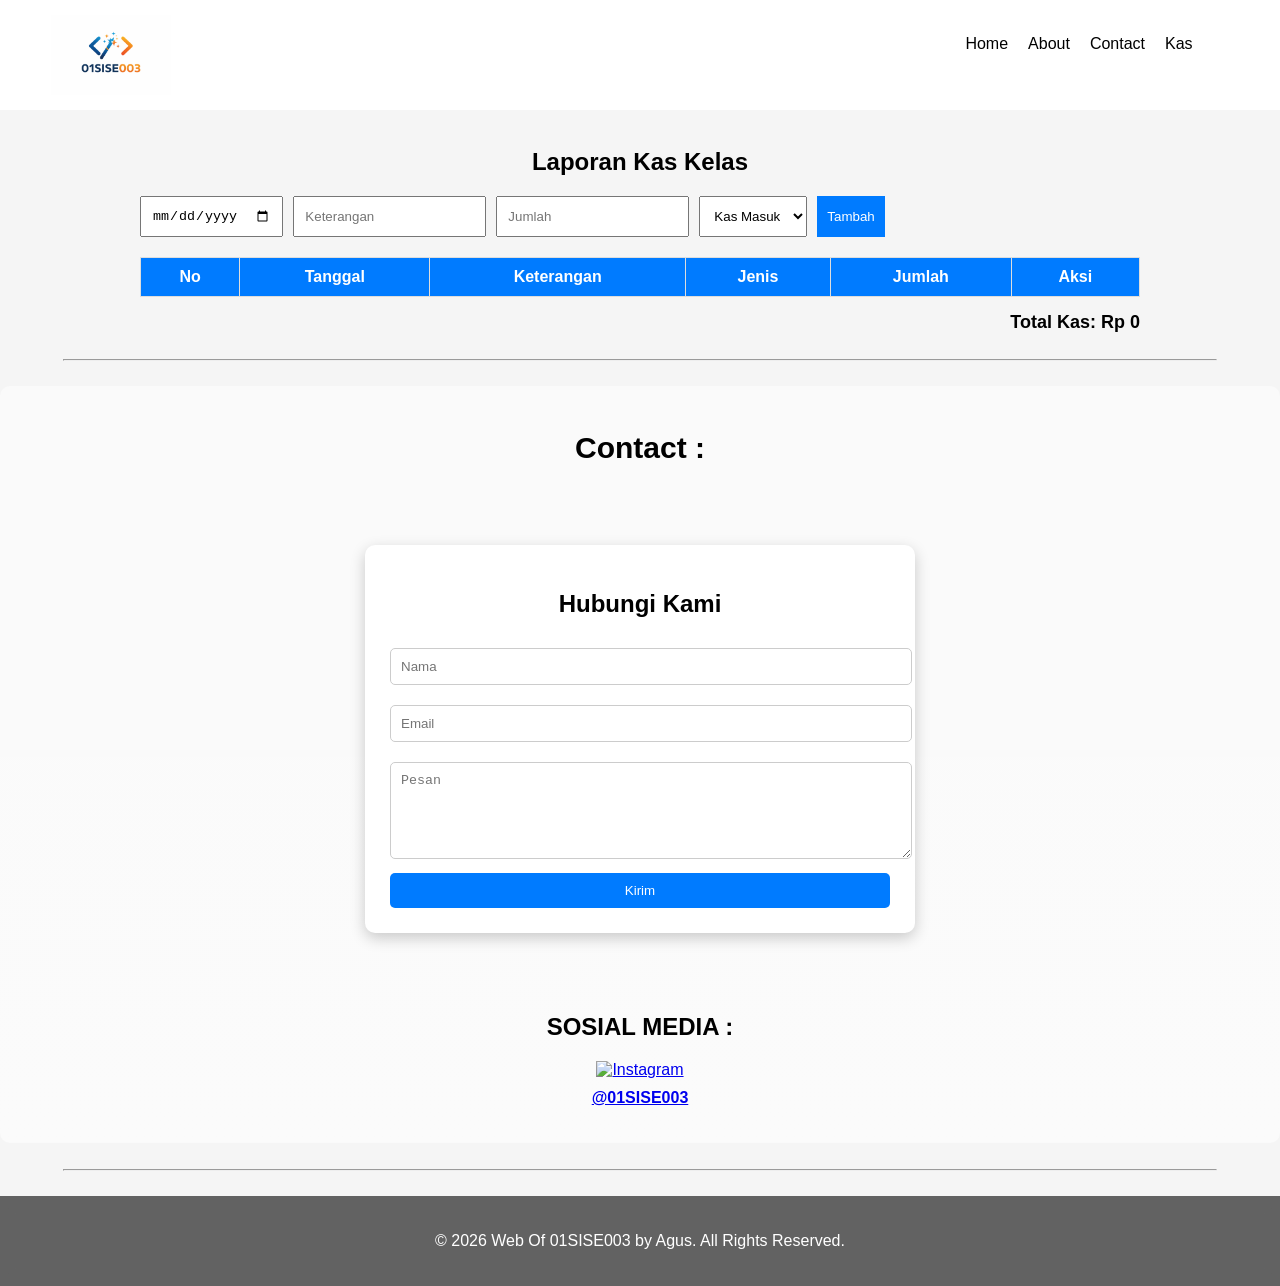
==== kas.html @ fb048064 "update keempat" ====
<!DOCTYPE html>
<html lang="en">
<head>
    <meta charset="UTF-8">
    <meta name="viewport" content="width=device-width, initial-scale=1.0">
    <title>WEB 01SISE003</title>
    <link rel="stylesheet" href="css/kas.css">
     <link
      rel="stylesheet"
      type="text/css"
      href="https://cdn.jsdelivr.net/npm/@phosphor-icons/web@2.1.1/src/regular/style.css"
    />
     <link
      rel="stylesheet"
      type="text/css"
      href="https://cdn.jsdelivr.net/npm/@phosphor-icons/web@2.1.1/src/fill/style.css"
    />
</head>
<body>
    <!-- Navbar Start -->
     <nav class="navbar-01">
        <!-- <h2 class="header-01">WEB of <span>01SISE003.</span></h2> -->
         <div class="logo-kelas">
            <img src="image/logokelas.png" alt="logokelas">
         </div>
        <div id="menu-icon" class="menu-icon">
        <i class="ph ph-list"></i>
        </div>
        <ul id="menu-list" class="hidden">
            <li><a href="index.html">Home</a></li>
            <li><a href="index.html">About</a></li>
            <li><a href="index.html">Contact</a></li>
            <li><a href="kas.html">Kas</a></li>
        </ul>
        
     </nav>
    <!-- Navbar END -->

    <div class="container-kas">
  <h2>Laporan Kas Kelas</h2>

  <div class="form">
    <input type="date" id="tanggal">
    <!-- <input type="text" id="nama" placeholder="Nama"> -->
    <input type="text" id="keterangan" placeholder="Keterangan">
    <input type="number" id="jumlah" placeholder="Jumlah">
    <select id="jenis">
      <option value="Masuk">Kas Masuk</option>
      <option value="Keluar">Kas Keluar</option>
    </select>
    <button onclick="tambahData()">Tambah</button>
  </div>

  <table>
    <thead>
      <tr>
        <th>No</th>
        <th>Tanggal</th>
        <!-- <th>Nama</th> -->
        <th>Keterangan</th>
        <th>Jenis</th>
        <th>Jumlah</th>
        <th>Aksi</th>
      </tr>
    </thead>
    <tbody id="tbody"></tbody>
  </table>

  <div class="total" id="total">Total Kas: Rp 0</div>
</div>
<hr class="hr-1">
 <!-- Contact Start -->
  <section id="contact">
    <h1 class="Contact-H1"> Contact :</h1>
<div class="contact" id="kontak">
  <h2>Hubungi Kami</h2>
  
  <form>
    <input type="text" placeholder="Nama" required>
    <input type="email" placeholder="Email" required>
    <textarea rows="5" placeholder="Pesan" required></textarea>
    <button type="submit">Kirim</button>
  </form>
</div>

<div class="social-box">
  <h2>SOSIAL MEDIA :</h2>
    <a href="https://www.instagram.com/01_sise_003?utm_source=qr&igsh=MXBpOWt5cXVlOHZleQ==" target="_blank">
      <img src="https://cdn-icons-png.flaticon.com/512/2111/2111463.png" alt="Instagram">
      <p>@01SISE003</p>
    </a>
  </div>
</section>
       <!-- Contact END -->
        <hr class="hr-2">

<script src="kas.js"></script>

</body>
 <!-- FOOTER -->
       <footer class="footer"> 
        <p>© 2026 Web Of 01SISE003 by Agus. All Rights Reserved.</p>
       </footer>
      <!-- FOOTER END-->
</html>
---- css/kas.css ----
body {
    background: whitesmoke;
    margin: 0;
    padding: 0;
    font-family: Arial, sans-serif;
}
/* navbar start */
.navbar-01 {
    width: 100%;
    background: white;
    backdrop-filter: blur (10px);
    padding: 15px;
    margin-top: 0;
    display: flex;
    justify-content: space-between;
    position: fixed;
    border: 0 5px 0 0;
    z-index: 9999;
}
/* logo kelas start */
.logo-kelas img{
  display: flex ;
  justify-content: center;
  align-content: center;
  width: 120px;
  height: 80px;
  object-fit: cover;
  padding-left: 30%;
}
/* logo kelas END */

.header-01 {
    font-size: 25px;
    color: black;
    font-style: italic;
     margin-left: 150px;
}
.header-01:hover{color : violet;}

span{color : tomato;}

span:hover{color:black;}

.menu-icon{
font-size: 28px;
padding-right: 5%;
display: none;
}

@media only screen and (max-width :768px) {
.navbar-01 {
  flex-wrap: wrap;

}

.navbar-01 ul {
  flex-direction: column;
  gap: 15px;
  width: 100%;
}

.navbar-01 ul.hidden {
  display: none;
}

.menu-icon{
display: flex;
align-items: center;
}

}

nav ul {
    display: flex;
    list-style: none;
    margin-top: 20px;
    margin-right: 8%;
    
}
nav ul li {margin-left: 20px;}
nav ul li a{
    color: black;
    text-decoration: none;
}

nav ul li a:hover{
    background-color :tomato;
    border-radius: 2px;
}
/* Navbar End */

h2 {text-align:center;}
    .container-kas {
        max-width:1000px;
         margin:auto;
         padding-top: 10%;
        }

    .form {
      display:flex;
      flex-wrap:wrap;
      gap:10px;
      margin-bottom:20px;
    }

    input, select, button {
      padding:10px;
    }

    button {
      background:#007bff;
      color:#fff;
      border:none;
      cursor:pointer;
    }

    table {
      width:100%;
      border-collapse:collapse;
      background:#fff;
    }

    th, td {
      padding:10px;
      border:1px solid #ddd;
      text-align:center;
    }

    th {
      background:#007bff;
      color:white;
    }

    .total {
      margin-top:15px;
      font-size:18px;
      font-weight:bold;
      text-align:right;
    }

    /* Contact Start */
#contact {
    background: 
        linear-gradient(rgba(255, 255, 255, 0.5), rgba(255, 255, 255, 0.6)),
        url(image/SI.png);
    background-size: cover;
    background-position: center;
    border-radius: 10px;
    padding: 20px;
}
.Contact-H1 {
    font-size: 30px;
    display: flex;
    text-align: center;
    justify-content: center;
    align-items: center;
    margin-bottom: 0;
    padding-bottom: 0;
}
.contact {
      max-width: 500px;
      margin: 80px auto;
      background: white;
      padding: 25px;
      border-radius: 10px;
      box-shadow: 0 5px 15px rgba(0,0,0,0.2);
    }

    .contact h2 {
      text-align: center;
      margin-bottom: 20px;
    }

    .contact input,
    .contact textarea {
      width: 100%;
      padding: 10px;
      margin: 10px 0;
      border: 1px solid #ccc;
      border-radius: 5px;
    }

    .contact button {
      width: 100%;
      padding: 10px;
      background: #007bff;
      color: white;
      border: none;
      border-radius: 5px;
      cursor: pointer;
    }

    .contact button:hover {
      background: #0056b3;
    }

    .form-box {
  width: 400px;
  background: #eee;
  padding: 20px;
  border-radius: 10px;
}
.social-box {
  text-align: center;
}

.social-box img {
  width: 60px;
  cursor: pointer;
  transition: 0.3s;
}

.social-box img:hover {
  transform: scale(1.1);
}

.social-box p {
  margin-top: 10px;
  font-weight: bold;
}
/* Contact END */
.hr-1{
    margin-top: 2%;
    margin-bottom: 2%;
    width: 90%; 
    color: darkgray;
}
.hr-2{
    margin-top: 2%;
    margin-bottom: 2%;
    width: 90%; 
    color: darkgray;
}

/* Footer */
.footer {
  background: rgba(0, 0, 0, 0.6);
  backdrop-filter: blur(10px); /* efek kaca */
  -webkit-backdrop-filter: blur(10px);
  color: white;
  text-align: center;
  padding: 20px;
}
/* Footer */
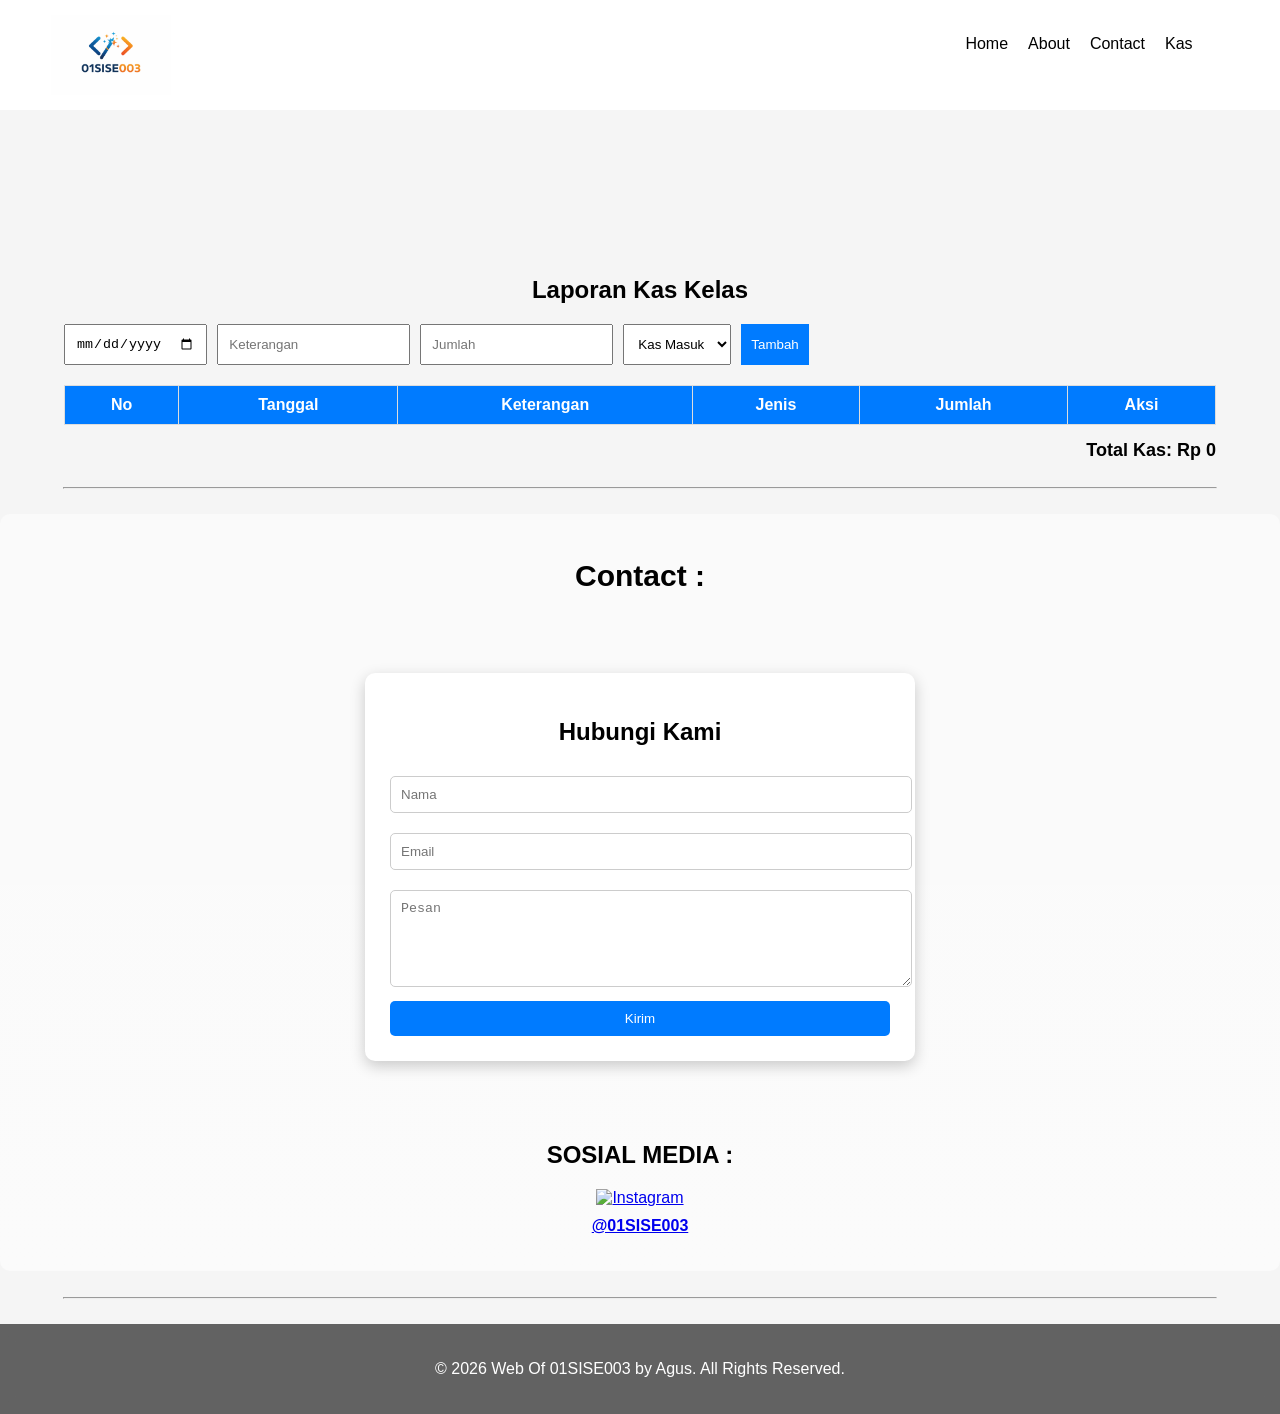
==== commit 8c5accd6: "update ke-4" ====
--- a/kas.html
+++ b/kas.html
@@ -4,17 +4,15 @@
     <meta charset="UTF-8">
     <meta name="viewport" content="width=device-width, initial-scale=1.0">
     <title>WEB 01SISE003</title>
-    <link rel="stylesheet" href="css/kas.css">
+    <link rel="stylesheet" href="css/kas.css"/>
      <link
       rel="stylesheet"
       type="text/css"
-      href="https://cdn.jsdelivr.net/npm/@phosphor-icons/web@2.1.1/src/regular/style.css"
-    />
+      href="https://cdn.jsdelivr.net/npm/@phosphor-icons/web@2.1.1/src/regular/style.css"/>
      <link
       rel="stylesheet"
       type="text/css"
-      href="https://cdn.jsdelivr.net/npm/@phosphor-icons/web@2.1.1/src/fill/style.css"
-    />
+      href="https://cdn.jsdelivr.net/npm/@phosphor-icons/web@2.1.1/src/fill/style.css"/>
 </head>
 <body>
     <!-- Navbar Start -->
@@ -36,12 +34,12 @@
      </nav>
     <!-- Navbar END -->
 
+    <!-- Form Kas Kelas Start -->
     <div class="container-kas">
   <h2>Laporan Kas Kelas</h2>
 
   <div class="form">
     <input type="date" id="tanggal">
-    <!-- <input type="text" id="nama" placeholder="Nama"> -->
     <input type="text" id="keterangan" placeholder="Keterangan">
     <input type="number" id="jumlah" placeholder="Jumlah">
     <select id="jenis">
@@ -68,7 +66,10 @@
 
   <div class="total" id="total">Total Kas: Rp 0</div>
 </div>
+<!-- Form Kelas END -->
+
 <hr class="hr-1">
+
  <!-- Contact Start -->
   <section id="contact">
     <h1 class="Contact-H1"> Contact :</h1>
--- a/css/kas.css
+++ b/css/kas.css
@@ -50,7 +50,6 @@
 @media only screen and (max-width :768px) {
 .navbar-01 {
   flex-wrap: wrap;
-
 }
 
 .navbar-01 ul {
@@ -67,7 +66,6 @@
 display: flex;
 align-items: center;
 }
-
 }
 
 nav ul {
@@ -81,20 +79,24 @@
 nav ul li a{
     color: black;
     text-decoration: none;
+    transition: 0,3s;
 }
 
 nav ul li a:hover{
-    background-color :tomato;
-    border-radius: 2px;
+   color: lab(62.05% 56.17 65.15);
+    border-bottom: 3px solid gold;
+    transition: 0.3s;
 }
 /* Navbar End */
 
 h2 {text-align:center;}
+
     .container-kas {
-        max-width:1000px;
+        max-width:90%;
          margin:auto;
-         padding-top: 10%;
+         padding-top: 20%;
         }
+
 
     .form {
       display:flex;
@@ -240,5 +242,6 @@
   color: white;
   text-align: center;
   padding: 20px;
+  margin-bottom: 0;
 }
 /* Footer */
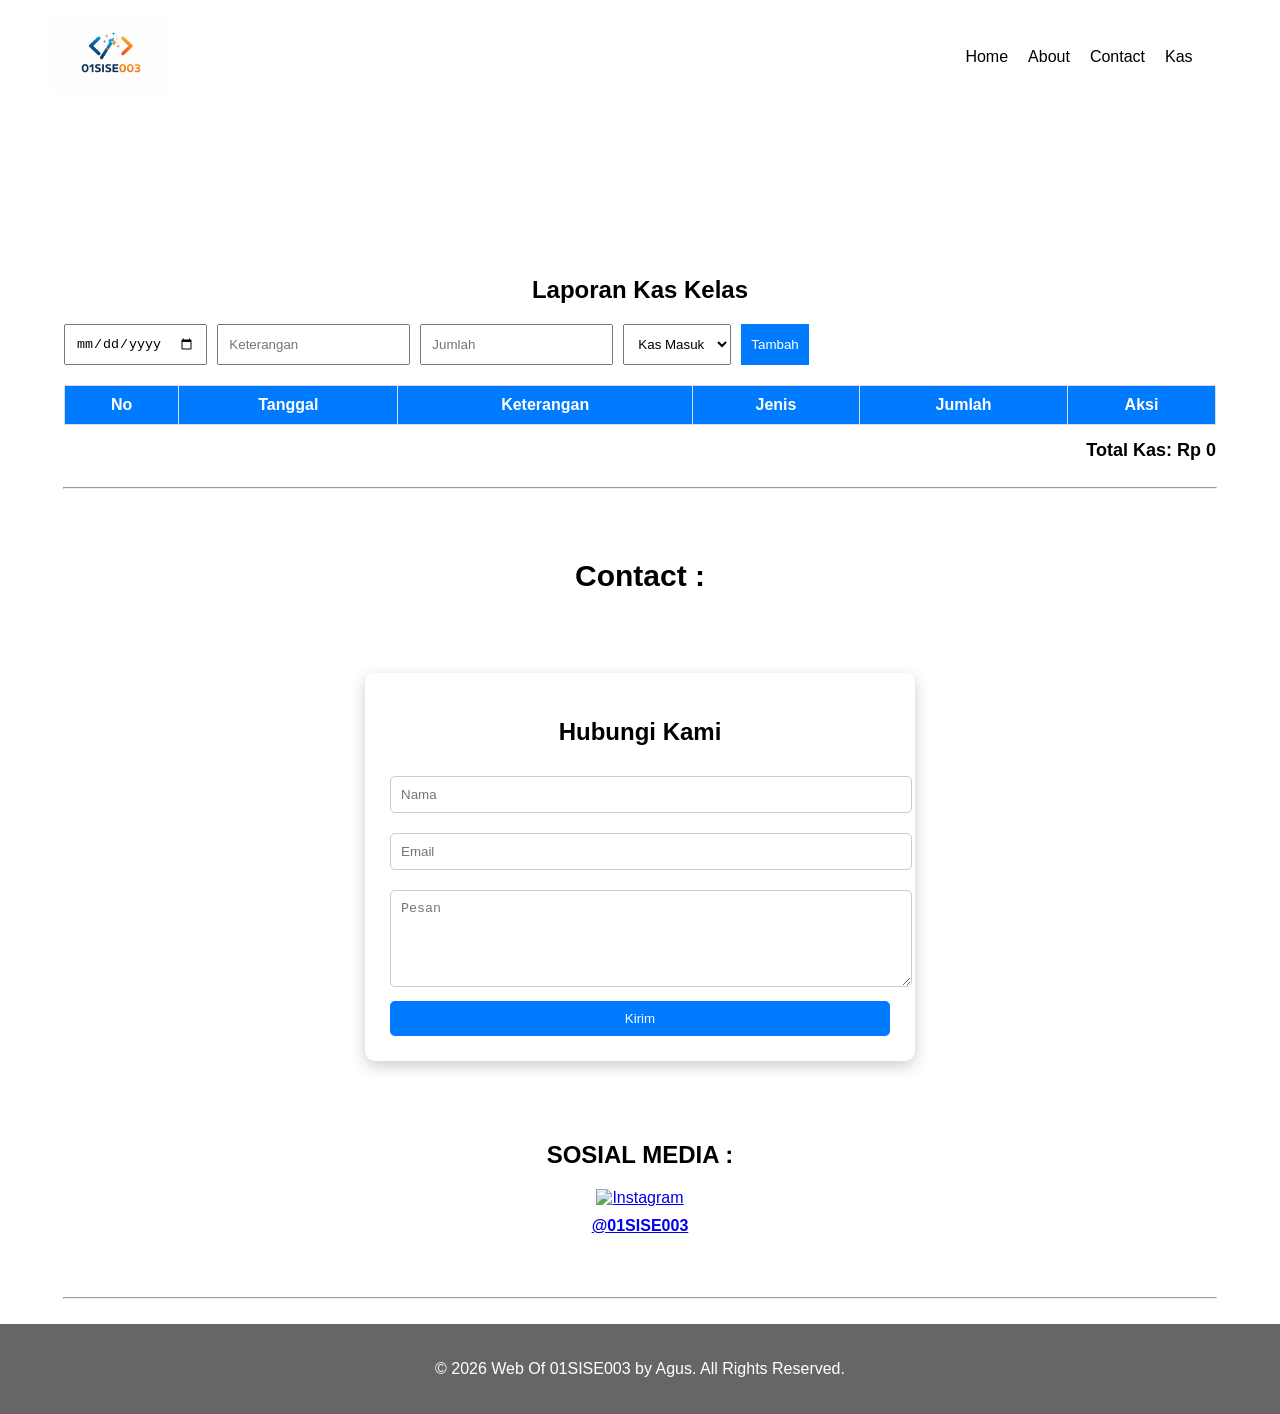
==== commit e0586ef1: "update again" ====
--- a/kas.html
+++ b/kas.html
@@ -1,106 +1,119 @@
-<!DOCTYPE html>
+<!doctype html>
 <html lang="en">
-<head>
-    <meta charset="UTF-8">
-    <meta name="viewport" content="width=device-width, initial-scale=1.0">
+  <head>
+    <meta charset="UTF-8" />
+    <meta name="viewport" content="width=device-width, initial-scale=1.0" />
     <title>WEB 01SISE003</title>
-    <link rel="stylesheet" href="css/kas.css"/>
-     <link
+    <link rel="stylesheet" href="css/kas.css" />
+    <link
       rel="stylesheet"
       type="text/css"
-      href="https://cdn.jsdelivr.net/npm/@phosphor-icons/web@2.1.1/src/regular/style.css"/>
-     <link
+      href="https://cdn.jsdelivr.net/npm/@phosphor-icons/web@2.1.1/src/regular/style.css"
+    />
+    <link
       rel="stylesheet"
       type="text/css"
-      href="https://cdn.jsdelivr.net/npm/@phosphor-icons/web@2.1.1/src/fill/style.css"/>
-</head>
-<body>
+      href="https://cdn.jsdelivr.net/npm/@phosphor-icons/web@2.1.1/src/fill/style.css"
+    />
+    <link
+      href="https://cdn.jsdelivr.net/npm/remixicon@4.9.0/fonts/remixicon.css"
+      rel="stylesheet"
+    />
+  </head>
+  <body class="light">
     <!-- Navbar Start -->
-     <nav class="navbar-01">
-        <!-- <h2 class="header-01">WEB of <span>01SISE003.</span></h2> -->
-         <div class="logo-kelas">
-            <img src="image/logokelas.png" alt="logokelas">
-         </div>
-        <div id="menu-icon" class="menu-icon">
+    <nav class="navbar-01">
+      <!-- <h2 class="header-01">WEB of <span>01SISE003.</span></h2> -->
+      <div class="logo-kelas">
+        <img src="image/logokelas.png" alt="logokelas" />
+      </div>
+      <div id="menu-icon" class="menu-icon">
         <i class="ph ph-list"></i>
-        </div>
-        <ul id="menu-list" class="hidden">
-            <li><a href="index.html">Home</a></li>
-            <li><a href="index.html">About</a></li>
-            <li><a href="index.html">Contact</a></li>
-            <li><a href="kas.html">Kas</a></li>
-        </ul>
-        
-     </nav>
+      </div>
+      <ul id="menu-list" class="hidden">
+        <button onclick="toggleMode()" id="toggle-theme">
+          <i class="ri-moon-line"></i>
+        </button>
+        <li><a href="index.html">Home</a></li>
+        <li><a href="index.html">About</a></li>
+        <li><a href="index.html">Contact</a></li>
+        <li><a href="kas.html">Kas</a></li>
+      </ul>
+    </nav>
     <!-- Navbar END -->
 
     <!-- Form Kas Kelas Start -->
     <div class="container-kas">
-  <h2>Laporan Kas Kelas</h2>
+      <h2>Laporan Kas Kelas</h2>
 
-  <div class="form">
-    <input type="date" id="tanggal">
-    <input type="text" id="keterangan" placeholder="Keterangan">
-    <input type="number" id="jumlah" placeholder="Jumlah">
-    <select id="jenis">
-      <option value="Masuk">Kas Masuk</option>
-      <option value="Keluar">Kas Keluar</option>
-    </select>
-    <button onclick="tambahData()">Tambah</button>
-  </div>
+      <div class="form">
+        <input type="date" id="tanggal" />
+        <input type="text" id="keterangan" placeholder="Keterangan" />
+        <input type="number" id="jumlah" placeholder="Jumlah" />
+        <select id="jenis">
+          <option value="Masuk">Kas Masuk</option>
+          <option value="Keluar">Kas Keluar</option>
+        </select>
+        <button onclick="tambahData()">Tambah</button>
+      </div>
 
-  <table>
-    <thead>
-      <tr>
-        <th>No</th>
-        <th>Tanggal</th>
-        <!-- <th>Nama</th> -->
-        <th>Keterangan</th>
-        <th>Jenis</th>
-        <th>Jumlah</th>
-        <th>Aksi</th>
-      </tr>
-    </thead>
-    <tbody id="tbody"></tbody>
-  </table>
+      <table>
+        <thead>
+          <tr>
+            <th>No</th>
+            <th>Tanggal</th>
+            <!-- <th>Nama</th> -->
+            <th>Keterangan</th>
+            <th>Jenis</th>
+            <th>Jumlah</th>
+            <th>Aksi</th>
+          </tr>
+        </thead>
+        <tbody id="tbody"></tbody>
+      </table>
 
-  <div class="total" id="total">Total Kas: Rp 0</div>
-</div>
-<!-- Form Kelas END -->
+      <div class="total" id="total">Total Kas: Rp 0</div>
+    </div>
+    <!-- Form Kelas END -->
 
-<hr class="hr-1">
+    <hr class="hr-1" />
 
- <!-- Contact Start -->
-  <section id="contact">
-    <h1 class="Contact-H1"> Contact :</h1>
-<div class="contact" id="kontak">
-  <h2>Hubungi Kami</h2>
-  
-  <form>
-    <input type="text" placeholder="Nama" required>
-    <input type="email" placeholder="Email" required>
-    <textarea rows="5" placeholder="Pesan" required></textarea>
-    <button type="submit">Kirim</button>
-  </form>
-</div>
+    <!-- Contact Start -->
+    <section id="contact">
+      <h1 class="Contact-H1">Contact :</h1>
+      <div class="contact" id="kontak">
+        <h2>Hubungi Kami</h2>
 
-<div class="social-box">
-  <h2>SOSIAL MEDIA :</h2>
-    <a href="https://www.instagram.com/01_sise_003?utm_source=qr&igsh=MXBpOWt5cXVlOHZleQ==" target="_blank">
-      <img src="https://cdn-icons-png.flaticon.com/512/2111/2111463.png" alt="Instagram">
-      <p>@01SISE003</p>
-    </a>
-  </div>
-</section>
-       <!-- Contact END -->
-        <hr class="hr-2">
+        <form>
+          <input type="text" placeholder="Nama" required />
+          <input type="email" placeholder="Email" required />
+          <textarea rows="5" placeholder="Pesan" required></textarea>
+          <button type="submit">Kirim</button>
+        </form>
+      </div>
 
-<script src="kas.js"></script>
+      <div class="social-box">
+        <h2>SOSIAL MEDIA :</h2>
+        <a
+          href="https://www.instagram.com/01_sise_003?utm_source=qr&igsh=MXBpOWt5cXVlOHZleQ=="
+          target="_blank"
+        >
+          <img
+            src="https://cdn-icons-png.flaticon.com/512/2111/2111463.png"
+            alt="Instagram"
+          />
+          <p>@01SISE003</p>
+        </a>
+      </div>
+    </section>
+    <!-- Contact END -->
+    <hr class="hr-2" />
 
-</body>
- <!-- FOOTER -->
-       <footer class="footer"> 
-        <p>© 2026 Web Of 01SISE003 by Agus. All Rights Reserved.</p>
-       </footer>
-      <!-- FOOTER END-->
-</html>+    <script src="kas.js"></script>
+  </body>
+  <!-- FOOTER -->
+  <footer class="footer">
+    <p>© 2026 Web Of 01SISE003 by Agus. All Rights Reserved.</p>
+  </footer>
+  <!-- FOOTER END-->
+</html>
--- a/css/kas.css
+++ b/css/kas.css
@@ -4,6 +4,42 @@
     padding: 0;
     font-family: Arial, sans-serif;
 }
+
+/* MODE TERANG */
+body.light {
+    background: white;
+    color: black;
+}
+
+/* MODE GELAP */
+body.dark {
+    background: #121212;
+    color: white;
+}
+
+body.dark .content-new h3{
+    color: black;
+}
+
+body.dark .content-new p{
+    color: black;
+}
+
+body.dark .content h3{
+  color: #121212;
+}
+
+body.dark .navbar-01 .menu-icon {
+  color: #121212;
+}
+body.dark #contact {
+  background: #121212;
+}
+
+body.dark .contact h2 {
+  color: #121212;
+}
+
 /* navbar start */
 .navbar-01 {
     width: 100%;
@@ -17,6 +53,27 @@
     border: 0 5px 0 0;
     z-index: 9999;
 }
+
+nav ul {
+  align-items: center;
+}
+
+nav ul button{
+  display: flex;
+  align-items: center;
+  justify-content: center;
+  background: transparent;
+  color: black;
+  border: none;
+  font-size: 20px;
+  cursor: pointer;
+  transition: .5s;
+}
+
+nav ul button:hover{
+  color: rgb(0, 255, 255);
+}
+
 /* logo kelas start */
 .logo-kelas img{
   display: flex ;
@@ -65,6 +122,7 @@
 .menu-icon{
 display: flex;
 align-items: center;
+margin-right: 10%;
 }
 }
 
@@ -83,7 +141,7 @@
 }
 
 nav ul li a:hover{
-   color: lab(62.05% 56.17 65.15);
+   color: rgb(28, 255, 255);
     border-bottom: 3px solid gold;
     transition: 0.3s;
 }
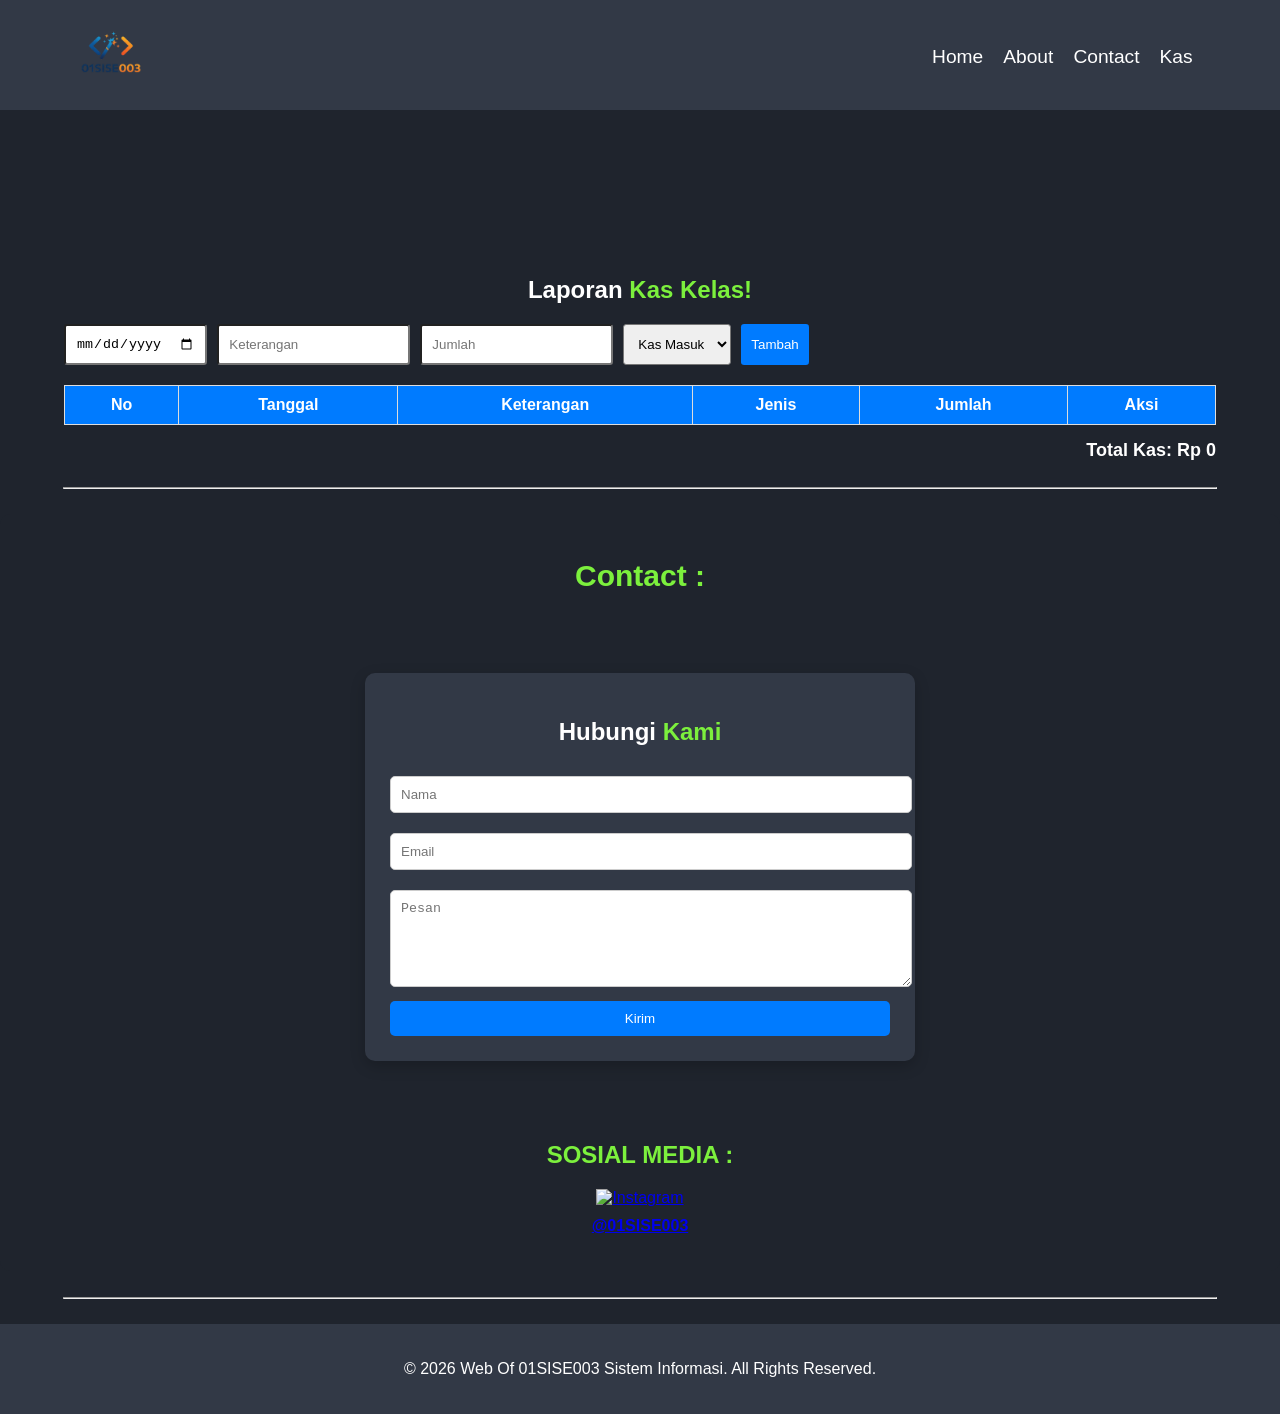
==== commit bc394ae3: "new update 29apr26" ====
--- a/kas.html
+++ b/kas.html
@@ -25,15 +25,12 @@
     <nav class="navbar-01">
       <!-- <h2 class="header-01">WEB of <span>01SISE003.</span></h2> -->
       <div class="logo-kelas">
-        <img src="image/logokelas.png" alt="logokelas" />
+        <img src="image/bg-new.png" alt="logokelas" />
       </div>
       <div id="menu-icon" class="menu-icon">
         <i class="ph ph-list"></i>
       </div>
       <ul id="menu-list" class="hidden">
-        <button onclick="toggleMode()" id="toggle-theme">
-          <i class="ri-moon-line"></i>
-        </button>
         <li><a href="index.html">Home</a></li>
         <li><a href="index.html">About</a></li>
         <li><a href="index.html">Contact</a></li>
@@ -44,7 +41,7 @@
 
     <!-- Form Kas Kelas Start -->
     <div class="container-kas">
-      <h2>Laporan Kas Kelas</h2>
+      <h2>Laporan <span>Kas Kelas!</span></h2>
 
       <div class="form">
         <input type="date" id="tanggal" />
@@ -82,7 +79,8 @@
     <section id="contact">
       <h1 class="Contact-H1">Contact :</h1>
       <div class="contact" id="kontak">
-        <h2>Hubungi Kami</h2>
+        <h2>Hubungi <span>Kami</span></h2>
+        
 
         <form>
           <input type="text" placeholder="Nama" required />
@@ -113,7 +111,7 @@
   </body>
   <!-- FOOTER -->
   <footer class="footer">
-    <p>© 2026 Web Of 01SISE003 by Agus. All Rights Reserved.</p>
+    <p>© 2026 Web Of 01SISE003 Sistem Informasi. All Rights Reserved.</p>
   </footer>
   <!-- FOOTER END-->
 </html>
--- a/css/kas.css
+++ b/css/kas.css
@@ -1,82 +1,39 @@
+:root {
+  --bg-color: #1f242d;
+  --second-bg-color: #323946;
+  --main-color: #7cf03d;
+  --white-color: #fff;
+  --disabled-color: #fff3;
+}
+
 body {
-    background: whitesmoke;
-    margin: 0;
-    padding: 0;
-    font-family: Arial, sans-serif;
-}
-
-/* MODE TERANG */
-body.light {
-    background: white;
-    color: black;
-}
-
-/* MODE GELAP */
-body.dark {
-    background: #121212;
-    color: white;
-}
-
-body.dark .content-new h3{
-    color: black;
-}
-
-body.dark .content-new p{
-    color: black;
-}
-
-body.dark .content h3{
-  color: #121212;
-}
-
-body.dark .navbar-01 .menu-icon {
-  color: #121212;
-}
-body.dark #contact {
-  background: #121212;
-}
-
-body.dark .contact h2 {
-  color: #121212;
+  background: var(--bg-color);
+  margin: 0;
+  padding: 0;
+  font-family: Arial, sans-serif;
 }
 
 /* navbar start */
 .navbar-01 {
-    width: 100%;
-    background: white;
-    backdrop-filter: blur (10px);
-    padding: 15px;
-    margin-top: 0;
-    display: flex;
-    justify-content: space-between;
-    position: fixed;
-    border: 0 5px 0 0;
-    z-index: 9999;
+  width: 100%;
+  background: var(--second-bg-color);
+  backdrop-filter: blur (10px);
+  padding: 15px;
+  margin-top: 0;
+  display: flex;
+  justify-content: space-between;
+  position: fixed;
+  border: 0 5px 0 0;
+  z-index: 9999;
 }
 
 nav ul {
   align-items: center;
 }
 
-nav ul button{
-  display: flex;
-  align-items: center;
-  justify-content: center;
-  background: transparent;
-  color: black;
-  border: none;
-  font-size: 20px;
-  cursor: pointer;
-  transition: .5s;
-}
-
-nav ul button:hover{
-  color: rgb(0, 255, 255);
-}
-
 /* logo kelas start */
-.logo-kelas img{
-  display: flex ;
+.logo-kelas img {
+  display: flex;
   justify-content: center;
   align-content: center;
   width: 120px;
@@ -87,174 +44,202 @@
 /* logo kelas END */
 
 .header-01 {
-    font-size: 25px;
-    color: black;
-    font-style: italic;
-     margin-left: 150px;
-}
-.header-01:hover{color : violet;}
-
-span{color : tomato;}
-
-span:hover{color:black;}
-
-.menu-icon{
-font-size: 28px;
-padding-right: 5%;
-display: none;
-}
-
-@media only screen and (max-width :768px) {
-.navbar-01 {
+  font-size: 25px;
+  color: black;
+  font-style: italic;
+  margin-left: 150px;
+}
+.header-01:hover {
+  color: violet;
+}
+
+span {
+  color: tomato;
+}
+
+span:hover {
+  color: black;
+}
+
+.menu-icon {
+  font-size: 28px;
+  padding-right: 5%;
+  display: none;
+}
+
+@media only screen and (max-width: 768px) {
+  .navbar-01 {
+    flex-wrap: wrap;
+  }
+
+  .navbar-01 ul {
+    flex-direction: column;
+    gap: 15px;
+    width: 100%;
+  }
+
+  .navbar-01 ul.hidden {
+    display: none;
+  }
+
+  .menu-icon {
+    color: var(--white-color);
+    display: flex;
+    align-items: center;
+    margin-right: 10%;
+  }
+}
+
+nav ul {
+  display: flex;
+  list-style: none;
+  margin-top: 20px;
+  margin-right: 8%;
+}
+nav ul li {
+  margin-left: 20px;
+}
+nav ul li a {
+  color: var(--white-color);
+  font-size: 1.2rem;
+  gap: 1.2rem;
+  text-decoration: none;
+  transition: 0.3s;
+}
+
+nav ul li a:hover {
+  color: var(--main-color);
+  border-bottom: 2px solid var(--main-color);
+  transition: 0.3s;
+}
+/* Navbar End */
+
+h2 {
+  text-align: center;
+}
+
+.container-kas {
+  max-width: 90%;
+  margin: auto;
+  padding-top: 20%;
+}
+.container-kas h2 {
+  color: var(--white-color);
+  font-size: 1.5rem;
+}
+
+.container-kas h2>span {
+  color: var(--main-color);
+  font-size: 1.5rem;
+}
+.form {
+  display: flex;
   flex-wrap: wrap;
-}
-
-.navbar-01 ul {
-  flex-direction: column;
-  gap: 15px;
-  width: 100%;
-}
-
-.navbar-01 ul.hidden {
-  display: none;
-}
-
-.menu-icon{
-display: flex;
-align-items: center;
-margin-right: 10%;
-}
-}
-
-nav ul {
-    display: flex;
-    list-style: none;
-    margin-top: 20px;
-    margin-right: 8%;
-    
-}
-nav ul li {margin-left: 20px;}
-nav ul li a{
-    color: black;
-    text-decoration: none;
-    transition: 0,3s;
-}
-
-nav ul li a:hover{
-   color: rgb(28, 255, 255);
-    border-bottom: 3px solid gold;
-    transition: 0.3s;
-}
-/* Navbar End */
-
-h2 {text-align:center;}
-
-    .container-kas {
-        max-width:90%;
-         margin:auto;
-         padding-top: 20%;
-        }
-
-
-    .form {
-      display:flex;
-      flex-wrap:wrap;
-      gap:10px;
-      margin-bottom:20px;
-    }
-
-    input, select, button {
-      padding:10px;
-    }
-
-    button {
-      background:#007bff;
-      color:#fff;
-      border:none;
-      cursor:pointer;
-    }
-
-    table {
-      width:100%;
-      border-collapse:collapse;
-      background:#fff;
-    }
-
-    th, td {
-      padding:10px;
-      border:1px solid #ddd;
-      text-align:center;
-    }
-
-    th {
-      background:#007bff;
-      color:white;
-    }
-
-    .total {
-      margin-top:15px;
-      font-size:18px;
-      font-weight:bold;
-      text-align:right;
-    }
-
-    /* Contact Start */
+  gap: 10px;
+  margin-bottom: 20px;
+}
+
+input,
+select,
+button {
+  padding: 10px;
+  border-radius: .2rem;
+}
+
+button {
+  background: #007bff;
+  color: #fff;
+  border: none;
+  cursor: pointer;
+}
+
+table {
+  width: 100%;
+  border-collapse: collapse;
+  background: #fff;
+}
+
+th,
+td {
+  padding: 10px;
+  border: 1px solid #ddd;
+  text-align: center;
+}
+
+th {
+  background: #007bff;
+  color: white;
+}
+
+.total {
+  color: var(--white-color);
+  margin-top: 15px;
+  font-size: 18px;
+  font-weight: bold;
+  text-align: right;
+}
+
+/* Contact Start */
 #contact {
-    background: 
-        linear-gradient(rgba(255, 255, 255, 0.5), rgba(255, 255, 255, 0.6)),
-        url(image/SI.png);
-    background-size: cover;
-    background-position: center;
-    border-radius: 10px;
-    padding: 20px;
+  background: var(--bg-color);
+  background-size: cover;
+  background-position: center;
+  border-radius: 10px;
+  padding: 20px;
 }
 .Contact-H1 {
-    font-size: 30px;
-    display: flex;
-    text-align: center;
-    justify-content: center;
-    align-items: center;
-    margin-bottom: 0;
-    padding-bottom: 0;
+  color: var(--main-color);
+  font-size: 30px;
+  display: flex;
+  text-align: center;
+  justify-content: center;
+  align-items: center;
+  margin-bottom: 0;
+  padding-bottom: 0;
 }
 .contact {
-      max-width: 500px;
-      margin: 80px auto;
-      background: white;
-      padding: 25px;
-      border-radius: 10px;
-      box-shadow: 0 5px 15px rgba(0,0,0,0.2);
-    }
-
-    .contact h2 {
-      text-align: center;
-      margin-bottom: 20px;
-    }
-
-    .contact input,
-    .contact textarea {
-      width: 100%;
-      padding: 10px;
-      margin: 10px 0;
-      border: 1px solid #ccc;
-      border-radius: 5px;
-    }
-
-    .contact button {
-      width: 100%;
-      padding: 10px;
-      background: #007bff;
-      color: white;
-      border: none;
-      border-radius: 5px;
-      cursor: pointer;
-    }
-
-    .contact button:hover {
-      background: #0056b3;
-    }
-
-    .form-box {
+  max-width: 500px;
+  margin: 80px auto;
+  background: var(--second-bg-color);
+  padding: 25px;
+  border-radius: 10px;
+  box-shadow: 0 5px 15px rgba(0, 0, 0, 0.2);
+}
+
+.contact h2 {
+  color: var(--white-color);
+  text-align: center;
+  margin-bottom: 20px;
+}
+
+.contact h2>span {
+  color: var(--main-color);
+}
+
+.contact input,
+.contact textarea {
+  width: 100%;
+  padding: 10px;
+  margin: 10px 0;
+  border: 1px solid #ccc;
+  border-radius: 5px;
+}
+
+.contact button {
+  width: 100%;
+  padding: 10px;
+  background: #007bff;
+  color: white;
+  border: none;
+  border-radius: 5px;
+  cursor: pointer;
+}
+
+.contact button:hover {
+  background: #0056b3;
+}
+
+.form-box {
   width: 400px;
   background: #eee;
   padding: 20px;
@@ -264,37 +249,36 @@
   text-align: center;
 }
 
+.social-box h2 {
+  color: var(--main-color);
+}
 .social-box img {
   width: 60px;
   cursor: pointer;
-  transition: 0.3s;
-}
-
-.social-box img:hover {
-  transform: scale(1.1);
-}
+}
+
 
 .social-box p {
   margin-top: 10px;
   font-weight: bold;
 }
 /* Contact END */
-.hr-1{
-    margin-top: 2%;
-    margin-bottom: 2%;
-    width: 90%; 
-    color: darkgray;
-}
-.hr-2{
-    margin-top: 2%;
-    margin-bottom: 2%;
-    width: 90%; 
-    color: darkgray;
+.hr-1 {
+  margin-top: 2%;
+  margin-bottom: 2%;
+  width: 90%;
+  color: darkgray;
+}
+.hr-2 {
+  margin-top: 2%;
+  margin-bottom: 2%;
+  width: 90%;
+  color: darkgray;
 }
 
 /* Footer */
 .footer {
-  background: rgba(0, 0, 0, 0.6);
+  background: var(--second-bg-color);
   backdrop-filter: blur(10px); /* efek kaca */
   -webkit-backdrop-filter: blur(10px);
   color: white;
@@ -302,4 +286,4 @@
   padding: 20px;
   margin-bottom: 0;
 }
-/* Footer */+/* Footer */
